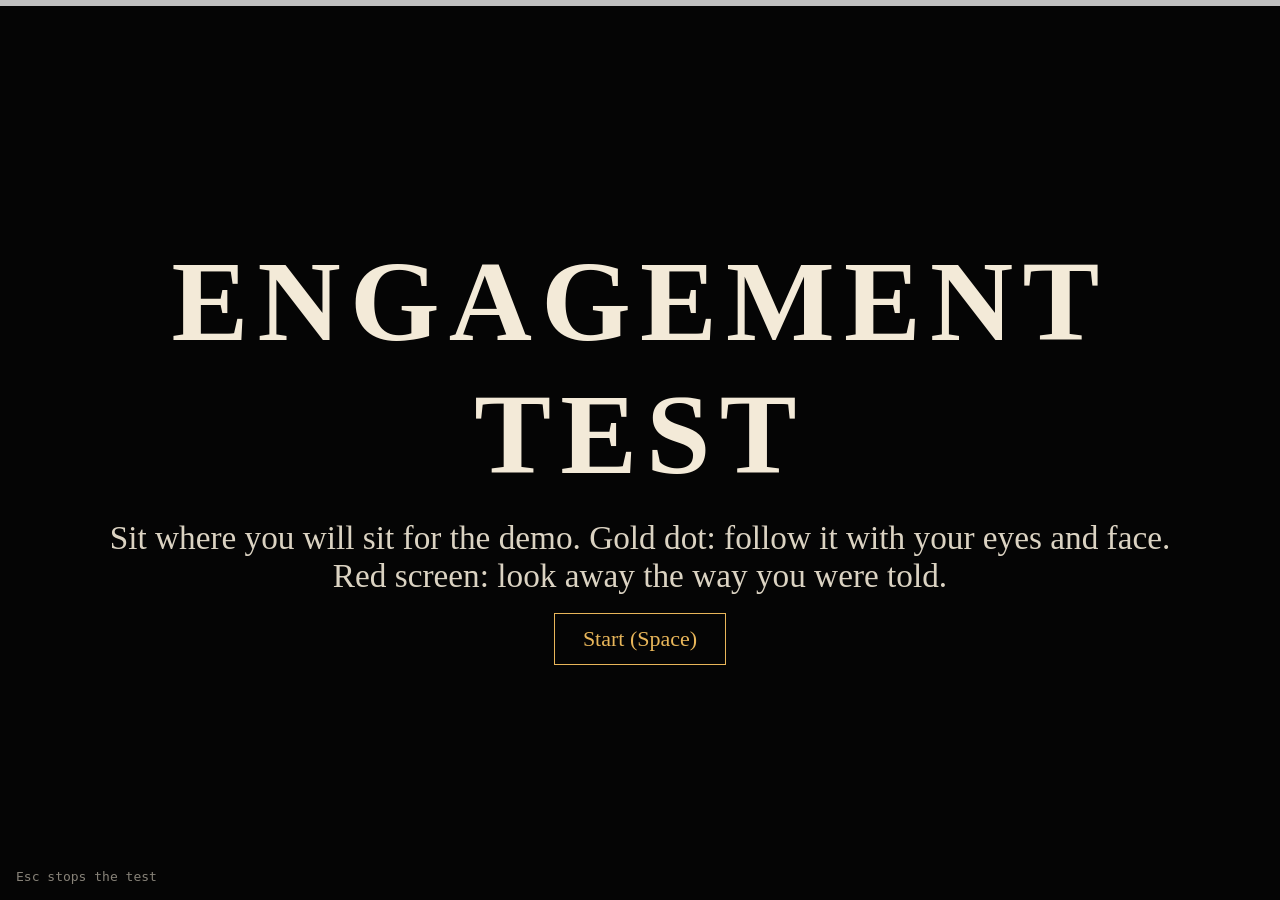
==== scripts/engagement/page.html @ a2058920 "Guided on-screen engagement test with per-frame samples Gold dot to look at, full red screen to look" ====
<!doctype html>
<html lang="en">
<head>
<meta charset="utf-8">
<meta name="viewport" content="width=device-width, initial-scale=1">
<title>Engagement Test</title>
<style>
  :root { --bg:#050505; --gold:#e8b65a; --ink:#f3ead8; --red:#c4130c; }
  * { box-sizing:border-box; margin:0; }
  html,body { height:100%; background:var(--bg); color:var(--ink); font-family: Georgia, serif; overflow:hidden; }
  #stage { position:fixed; inset:0; transition: background .15s; }
  #stage.away { background:var(--red); }
  #dot { position:absolute; width:34px; height:34px; margin:-17px 0 0 -17px; border-radius:50%;
         background:var(--gold); box-shadow:0 0 30px 8px rgba(232,182,90,.55); transition: left .5s, top .5s; display:none; }
  #dot::after { content:""; position:absolute; inset:13px; border-radius:50%; background:#fff; }
  #big { position:absolute; inset:0; display:flex; flex-direction:column; align-items:center; justify-content:center; gap:18px; text-align:center; padding:16px; }
  #title { font-size:clamp(40px,9vw,140px); letter-spacing:.08em; font-weight:700; }
  #sub { font-size:clamp(18px,2.6vw,34px); opacity:.9; }
  #hint { position:fixed; left:16px; bottom:14px; font: 13px/1.4 ui-monospace, Menlo, monospace; opacity:.55; }
  #bar { position:fixed; left:0; top:0; height:6px; background:rgba(255,255,255,.75); width:0; }
  #live { position:fixed; right:16px; bottom:14px; font: 13px/1.4 ui-monospace, Menlo, monospace; opacity:.55; text-align:right; }
  table { border-collapse:collapse; font-size:20px; margin-top:10px; }
  td { padding:6px 18px; border-bottom:1px solid rgba(255,255,255,.15); text-align:left; }
  td:last-child { color:var(--gold); text-align:right; }
  button { font: inherit; font-size:22px; padding:12px 28px; background:transparent; color:var(--gold); border:1px solid var(--gold); cursor:pointer; }
</style>
</head>
<body>
<div id="stage">
  <div id="bar"></div>
  <div id="dot"></div>
  <div id="big">
    <div id="title">ENGAGEMENT TEST</div>
    <div id="sub">Sit where you will sit for the demo. Gold dot: follow it with your eyes and face.<br>Red screen: look away the way you were told.</div>
    <button id="go">Start (Space)</button>
  </div>
  <div id="hint">Esc stops the test</div>
  <div id="live"></div>
</div>
<script>
const $ = id => document.getElementById(id);
let ws, audio, phaseEnd = 0, phaseLen = 1, dotTimer = null;
const spots = [[50,50],[18,20],[82,20],[82,80],[18,80],[50,22],[50,78]];

function beep(freq, dur) {
  try {
    audio = audio || new (window.AudioContext || window.webkitAudioContext)();
    const o = audio.createOscillator(), g = audio.createGain();
    o.frequency.value = freq; o.connect(g); g.connect(audio.destination);
    g.gain.setValueAtTime(0.0001, audio.currentTime);
    g.gain.exponentialRampToValueAtTime(0.25, audio.currentTime + 0.02);
    g.gain.exponentialRampToValueAtTime(0.0001, audio.currentTime + dur);
    o.start(); o.stop(audio.currentTime + dur + 0.05);
  } catch (e) {}
}

function moveDot() {
  const [x, y] = spots[Math.floor(Math.random() * spots.length)];
  $('dot').style.left = x + 'vw'; $('dot').style.top = y + 'vh';
}

function show(m) {
  clearInterval(dotTimer);
  phaseEnd = performance.now() + m.seconds * 1000; phaseLen = m.seconds * 1000;
  if (m.phase === 'look') {
    $('stage').className = ''; $('big').style.display = 'none'; $('dot').style.display = 'block';
    moveDot(); dotTimer = setInterval(moveDot, 2000);
    beep(880, 0.15);
  } else if (m.phase === 'away') {
    $('stage').className = 'away'; $('dot').style.display = 'none'; $('big').style.display = 'flex';
    $('title').textContent = 'LOOK AWAY';
    $('sub').textContent = m.direction + '   (' + m.index + ' / ' + m.total + ')';
    $('go').style.display = 'none';
    beep(330, 0.35);
  } else if (m.phase === 'ready') {
    $('stage').className = ''; $('dot').style.display = 'none'; $('big').style.display = 'flex';
    $('title').textContent = 'GET READY'; $('sub').textContent = 'Look at the screen'; $('go').style.display = 'none';
  } else if (m.phase === 'done') {
    $('stage').className = ''; $('dot').style.display = 'none'; $('big').style.display = 'flex';
    $('title').textContent = 'RESULTS'; $('go').style.display = 'none';
    $('sub').innerHTML = '<table>' + Object.entries(m.summary).map(([k, v]) =>
      `<tr><td>${k.replaceAll('_', ' ')}</td><td>${v}</td></tr>`).join('') + '</table><p style="margin-top:14px;font-size:16px;opacity:.7">Saved to ' + m.saved + '. You can close this tab.</p>';
    beep(660, 0.2); setTimeout(() => beep(990, 0.3), 220);
  }
}

function tick() {
  const left = Math.max(0, phaseEnd - performance.now());
  $('bar').style.width = (100 * (1 - left / phaseLen)) + '%';
  requestAnimationFrame(tick);
}
requestAnimationFrame(tick);

function connect() {
  ws = new WebSocket(`ws://${location.host}/ws`);
  ws.onmessage = e => {
    const m = JSON.parse(e.data);
    if (m.type === 'phase') show(m);
    else if (m.type === 'live') $('live').textContent =
      `faces ${m.faces}  looking ${m.looking ? 'yes' : 'no '}  score ${m.score.toFixed(2)}  ${m.engaged ? 'ENGAGED' : 'released'}`;
    else if (m.type === 'error') { $('title').textContent = 'CAMERA ERROR'; $('sub').textContent = m.text; }
  };
  ws.onclose = () => setTimeout(connect, 1000);
}
connect();

function start() {
  beep(440, 0.05);  // unlock audio with the user gesture
  try { document.documentElement.requestFullscreen(); } catch (e) {}
  ws.send(JSON.stringify({ type: 'start' }));
}
$('go').onclick = start;
addEventListener('keydown', e => {
  if (e.code === 'Space' && $('go').style.display !== 'none') { e.preventDefault(); start(); }
  if (e.code === 'Escape') ws.send(JSON.stringify({ type: 'stop' }));
});
</script>
</body>
</html>
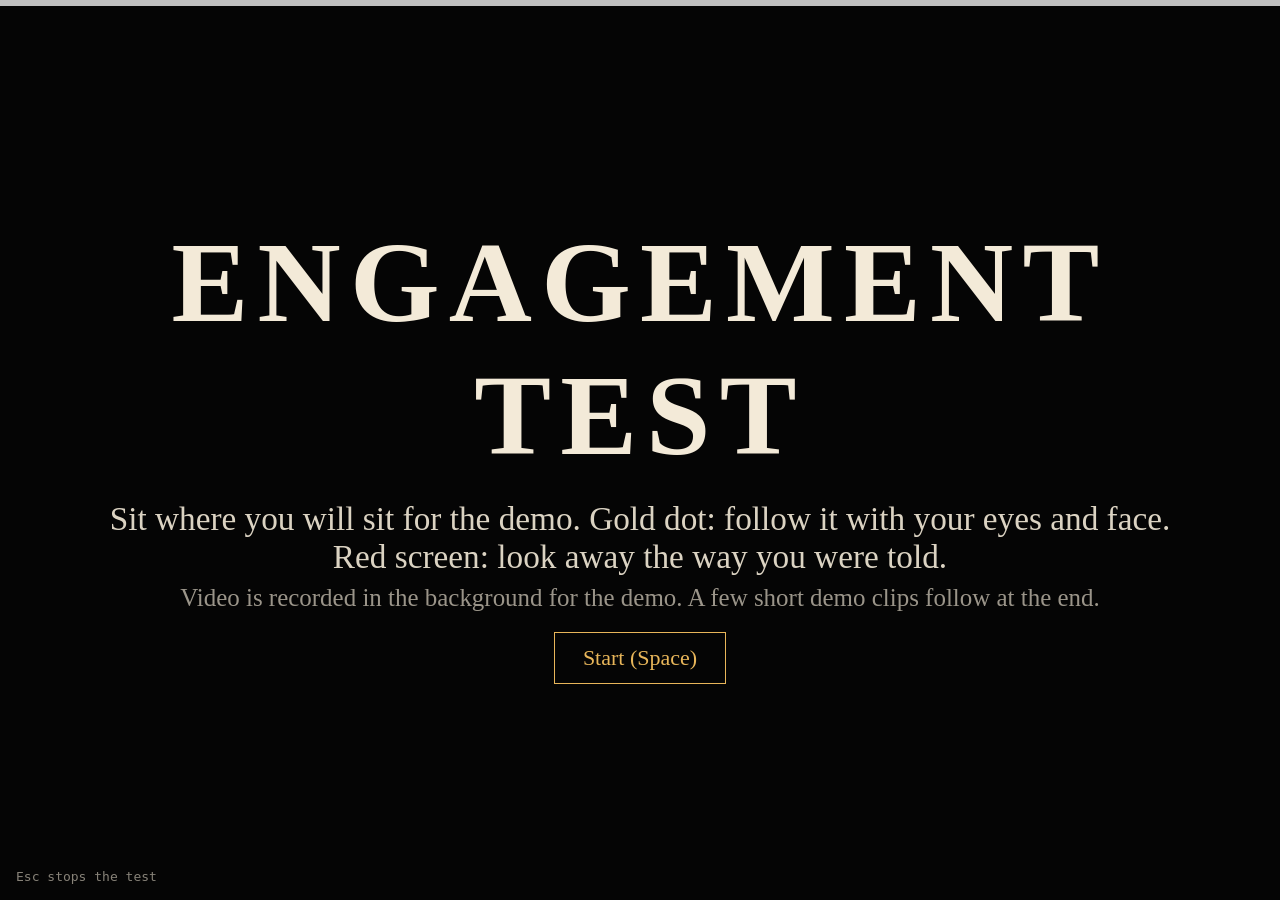
==== commit f81e82d4: "Record demo clips during the engagement test; demo screenshot recorder - measure_engagement.py recor" ====
--- a/scripts/engagement/page.html
+++ b/scripts/engagement/page.html
@@ -10,6 +10,10 @@
   html,body { height:100%; background:var(--bg); color:var(--ink); font-family: Georgia, serif; overflow:hidden; }
   #stage { position:fixed; inset:0; transition: background .15s; }
   #stage.away { background:var(--red); }
+  #stage.rec { box-shadow: inset 0 0 0 6px var(--red); }
+  #rec { position:fixed; left:22px; top:18px; font:16px ui-monospace,Menlo,monospace; display:none; }
+  #rec::before { content:""; display:inline-block; width:12px; height:12px; border-radius:50%; background:var(--red); margin-right:8px; animation: blink 1s infinite; }
+  @keyframes blink { 50% { opacity:.2 } }
   #dot { position:absolute; width:34px; height:34px; margin:-17px 0 0 -17px; border-radius:50%;
          background:var(--gold); box-shadow:0 0 30px 8px rgba(232,182,90,.55); transition: left .5s, top .5s; display:none; }
   #dot::after { content:""; position:absolute; inset:13px; border-radius:50%; background:#fff; }
@@ -31,9 +35,10 @@
   <div id="dot"></div>
   <div id="big">
     <div id="title">ENGAGEMENT TEST</div>
-    <div id="sub">Sit where you will sit for the demo. Gold dot: follow it with your eyes and face.<br>Red screen: look away the way you were told.</div>
+    <div id="sub">Sit where you will sit for the demo. Gold dot: follow it with your eyes and face.<br>Red screen: look away the way you were told.<br><span style="font-size:.75em;opacity:.7">Video is recorded in the background for the demo. A few short demo clips follow at the end.</span></div>
     <button id="go">Start (Space)</button>
   </div>
+  <div id="rec">REC</div>
   <div id="hint">Esc stops the test</div>
   <div id="live"></div>
 </div>
@@ -59,8 +64,11 @@
   $('dot').style.left = x + 'vw'; $('dot').style.top = y + 'vh';
 }
 
+let mode = 'start';
 function show(m) {
   clearInterval(dotTimer);
+  mode = m.phase;
+  $('rec').style.display = (m.phase === 'look' || m.phase === 'away' || m.phase === 'rec') ? 'block' : 'none';
   phaseEnd = performance.now() + m.seconds * 1000; phaseLen = m.seconds * 1000;
   if (m.phase === 'look') {
     $('stage').className = ''; $('big').style.display = 'none'; $('dot').style.display = 'block';
@@ -72,6 +80,14 @@
     $('sub').textContent = m.direction + '   (' + m.index + ' / ' + m.total + ')';
     $('go').style.display = 'none';
     beep(330, 0.35);
+  } else if (m.phase === 'pose') {
+    $('stage').className = ''; $('dot').style.display = 'none'; $('big').style.display = 'flex'; $('go').style.display = 'none';
+    $('title').textContent = m.title;
+    $('sub').innerHTML = `${m.how}<br><br><span style="font-size:.75em;opacity:.7">Demo clip ${m.index} of ${m.total} · press Space when ready${m.optional ? ' · S to skip' : ''}</span>`;
+    beep(660, 0.12);
+  } else if (m.phase === 'rec') {
+    $('stage').className = 'rec'; $('dot').style.display = 'none'; $('big').style.display = 'flex';
+    $('title').textContent = m.title; $('sub').textContent = m.how; beep(880, 0.15);
   } else if (m.phase === 'ready') {
     $('stage').className = ''; $('dot').style.display = 'none'; $('big').style.display = 'flex';
     $('title').textContent = 'GET READY'; $('sub').textContent = 'Look at the screen'; $('go').style.display = 'none';
@@ -79,7 +95,8 @@
     $('stage').className = ''; $('dot').style.display = 'none'; $('big').style.display = 'flex';
     $('title').textContent = 'RESULTS'; $('go').style.display = 'none';
     $('sub').innerHTML = '<table>' + Object.entries(m.summary).map(([k, v]) =>
-      `<tr><td>${k.replaceAll('_', ' ')}</td><td>${v}</td></tr>`).join('') + '</table><p style="margin-top:14px;font-size:16px;opacity:.7">Saved to ' + m.saved + '. You can close this tab.</p>';
+      `<tr><td>${k.replaceAll('_', ' ')}</td><td>${v}</td></tr>`).join('') + '</table><p style="margin-top:14px;font-size:16px;opacity:.7">Saved to ' + m.saved +
+      (m.clips ? '. Video clips saved in ' + m.clips : '') + '. You can close this tab and go back to the chat.</p>';
     beep(660, 0.2); setTimeout(() => beep(990, 0.3), 220);
   }
 }
@@ -96,6 +113,7 @@
   ws.onmessage = e => {
     const m = JSON.parse(e.data);
     if (m.type === 'phase') show(m);
+    else if (m.type === 'count') { $('title').textContent = String(m.n); beep(520, 0.08); }
     else if (m.type === 'live') $('live').textContent =
       `faces ${m.faces}  looking ${m.looking ? 'yes' : 'no '}  score ${m.score.toFixed(2)}  ${m.engaged ? 'ENGAGED' : 'released'}`;
     else if (m.type === 'error') { $('title').textContent = 'CAMERA ERROR'; $('sub').textContent = m.text; }
@@ -111,6 +129,8 @@
 }
 $('go').onclick = start;
 addEventListener('keydown', e => {
+  if (e.code === 'Space' && mode === 'pose') { e.preventDefault(); ws.send(JSON.stringify({ type: 'go' })); mode = 'count'; return; }
+  if (e.code === 'KeyS' && mode === 'pose') { ws.send(JSON.stringify({ type: 'skip' })); return; }
   if (e.code === 'Space' && $('go').style.display !== 'none') { e.preventDefault(); start(); }
   if (e.code === 'Escape') ws.send(JSON.stringify({ type: 'stop' }));
 });
